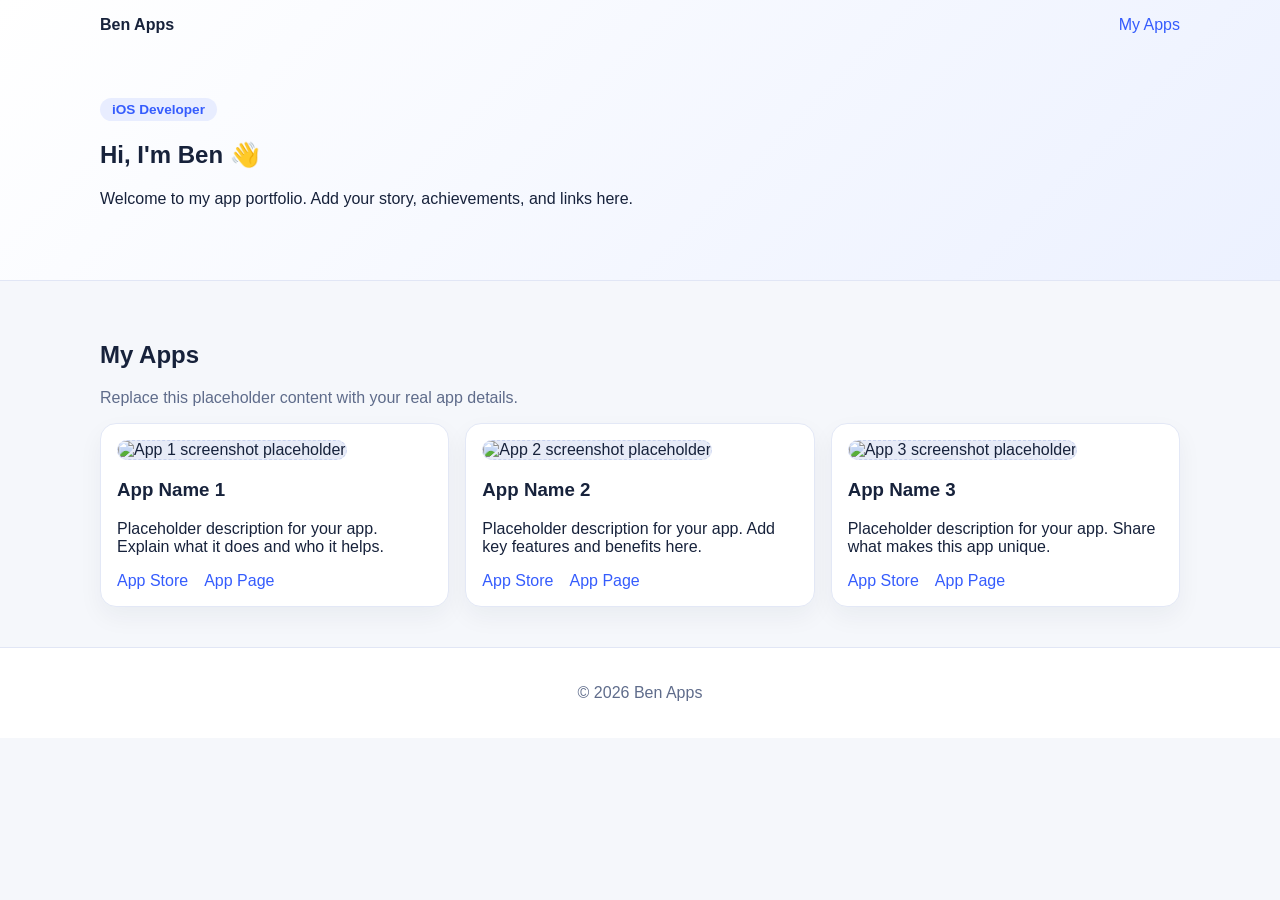
==== index.html @ e09d77ce "feat: add GitHub Pages portfolio and reusable app page template" ====
<!DOCTYPE html>
<html lang="en">
  <head>
    <meta charset="UTF-8" />
    <meta name="viewport" content="width=device-width, initial-scale=1.0" />
    <title>Ben Apps</title>
    <link rel="stylesheet" href="assets/css/styles.css" />
  </head>
  <body>
    <header class="hero">
      <nav class="nav container">
        <a class="brand" href="#">Ben Apps</a>
        <a class="nav-link" href="#apps">My Apps</a>
      </nav>
      <section class="container hero-content">
        <p class="eyebrow">iOS Developer</p>
        <h1>Hi, I'm Ben 👋</h1>
        <p>
          Welcome to my app portfolio. Add your story, achievements, and links here.
        </p>
      </section>
    </header>

    <main class="container">
      <section id="apps" class="section">
        <h2>My Apps</h2>
        <p class="muted">Replace this placeholder content with your real app details.</p>

        <div class="app-grid">
          <article class="card">
            <img src="#" alt="App 1 screenshot placeholder" />
            <h3>App Name 1</h3>
            <p>Placeholder description for your app. Explain what it does and who it helps.</p>
            <div class="links">
              <a href="#">App Store</a>
              <a href="app-template.html">App Page</a>
            </div>
          </article>

          <article class="card">
            <img src="#" alt="App 2 screenshot placeholder" />
            <h3>App Name 2</h3>
            <p>Placeholder description for your app. Add key features and benefits here.</p>
            <div class="links">
              <a href="#">App Store</a>
              <a href="app-template.html">App Page</a>
            </div>
          </article>

          <article class="card">
            <img src="#" alt="App 3 screenshot placeholder" />
            <h3>App Name 3</h3>
            <p>Placeholder description for your app. Share what makes this app unique.</p>
            <div class="links">
              <a href="#">App Store</a>
              <a href="app-template.html">App Page</a>
            </div>
          </article>
        </div>
      </section>
    </main>

    <footer class="footer">
      <div class="container">
        <p>© <span id="year"></span> Ben Apps</p>
      </div>
    </footer>

    <script src="assets/js/main.js"></script>
  </body>
</html>
---- assets/css/styles.css ----
:root {
  color-scheme: light;
  --bg: #f5f7fb;
  --card: #ffffff;
  --text: #17223b;
  --muted: #5f6c8b;
  --accent: #355cfd;
  --accent-soft: #e8edff;
}

* {
  box-sizing: border-box;
}

body {
  margin: 0;
  font-family: Inter, -apple-system, BlinkMacSystemFont, "Segoe UI", Roboto, sans-serif;
  background: var(--bg);
  color: var(--text);
}

.container {
  width: min(1080px, 92%);
  margin: 0 auto;
}

.hero {
  background: linear-gradient(135deg, #ffffff 0%, #ecf1ff 100%);
  border-bottom: 1px solid #e1e6f5;
}

.nav {
  display: flex;
  align-items: center;
  justify-content: space-between;
  padding: 1rem 0;
}

.brand {
  font-weight: 700;
  color: var(--text);
  text-decoration: none;
}

.nav-link,
.back-link,
a {
  color: var(--accent);
  text-decoration: none;
}

.hero-content {
  padding: 3rem 0 3.5rem;
}

.eyebrow {
  display: inline-block;
  margin: 0;
  padding: 0.25rem 0.75rem;
  border-radius: 999px;
  background: var(--accent-soft);
  color: var(--accent);
  font-size: 0.85rem;
  font-weight: 600;
}

h1,
h2,
h3 {
  line-height: 1.2;
}

.section {
  padding: 2.5rem 0;
}

.muted {
  color: var(--muted);
}

.app-grid,
.photo-grid {
  display: grid;
  gap: 1rem;
  grid-template-columns: repeat(auto-fit, minmax(220px, 1fr));
  margin-top: 1rem;
}

.card,
.template-card {
  background: var(--card);
  border: 1px solid #e3e8f6;
  border-radius: 16px;
  padding: 1rem;
  box-shadow: 0 10px 24px rgba(20, 33, 61, 0.05);
}

.card img,
.photo-grid img {
  width: 100%;
  aspect-ratio: 16 / 10;
  object-fit: cover;
  border-radius: 10px;
  background: #e7ebf7;
  border: 1px dashed #c8d2ef;
}

.links {
  display: flex;
  gap: 1rem;
  flex-wrap: wrap;
}

.subpage-header {
  border-bottom: 1px solid #e1e6f5;
  background: #fff;
  padding: 2rem 0 1rem;
}

.footer {
  border-top: 1px solid #e1e6f5;
  padding: 1.25rem 0;
  text-align: center;
  color: var(--muted);
  background: #fff;
}
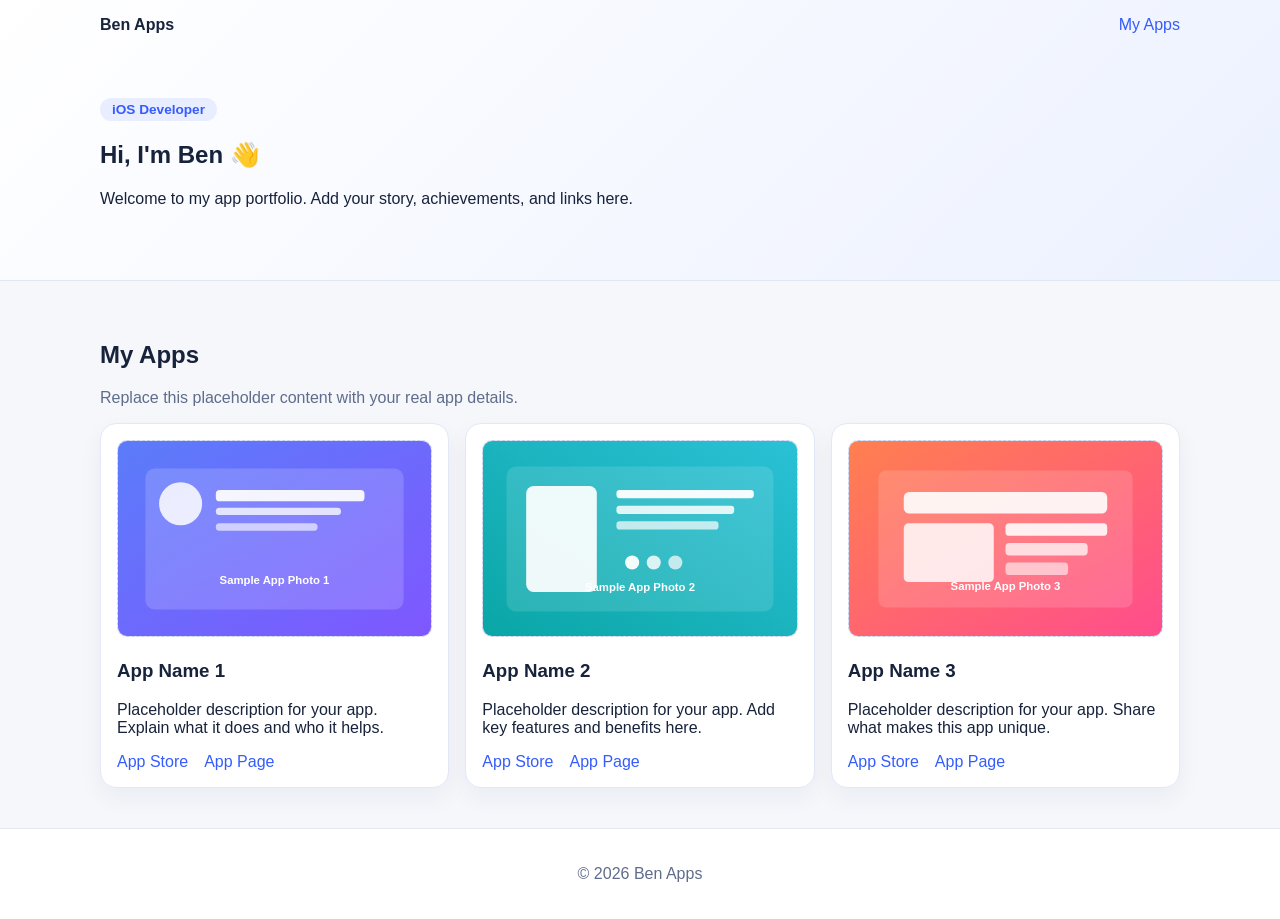
==== commit c8d35c97: "feat: add generated sample photos for app placeholders" ====
--- a/index.html
+++ b/index.html
@@ -28,7 +28,7 @@
 
         <div class="app-grid">
           <article class="card">
-            <img src="#" alt="App 1 screenshot placeholder" />
+            <img src="assets/images/app-photo-1.svg" alt="App 1 screenshot sample" />
             <h3>App Name 1</h3>
             <p>Placeholder description for your app. Explain what it does and who it helps.</p>
             <div class="links">
@@ -38,7 +38,7 @@
           </article>
 
           <article class="card">
-            <img src="#" alt="App 2 screenshot placeholder" />
+            <img src="assets/images/app-photo-2.svg" alt="App 2 screenshot sample" />
             <h3>App Name 2</h3>
             <p>Placeholder description for your app. Add key features and benefits here.</p>
             <div class="links">
@@ -48,7 +48,7 @@
           </article>
 
           <article class="card">
-            <img src="#" alt="App 3 screenshot placeholder" />
+            <img src="assets/images/app-photo-3.svg" alt="App 3 screenshot sample" />
             <h3>App Name 3</h3>
             <p>Placeholder description for your app. Share what makes this app unique.</p>
             <div class="links">
